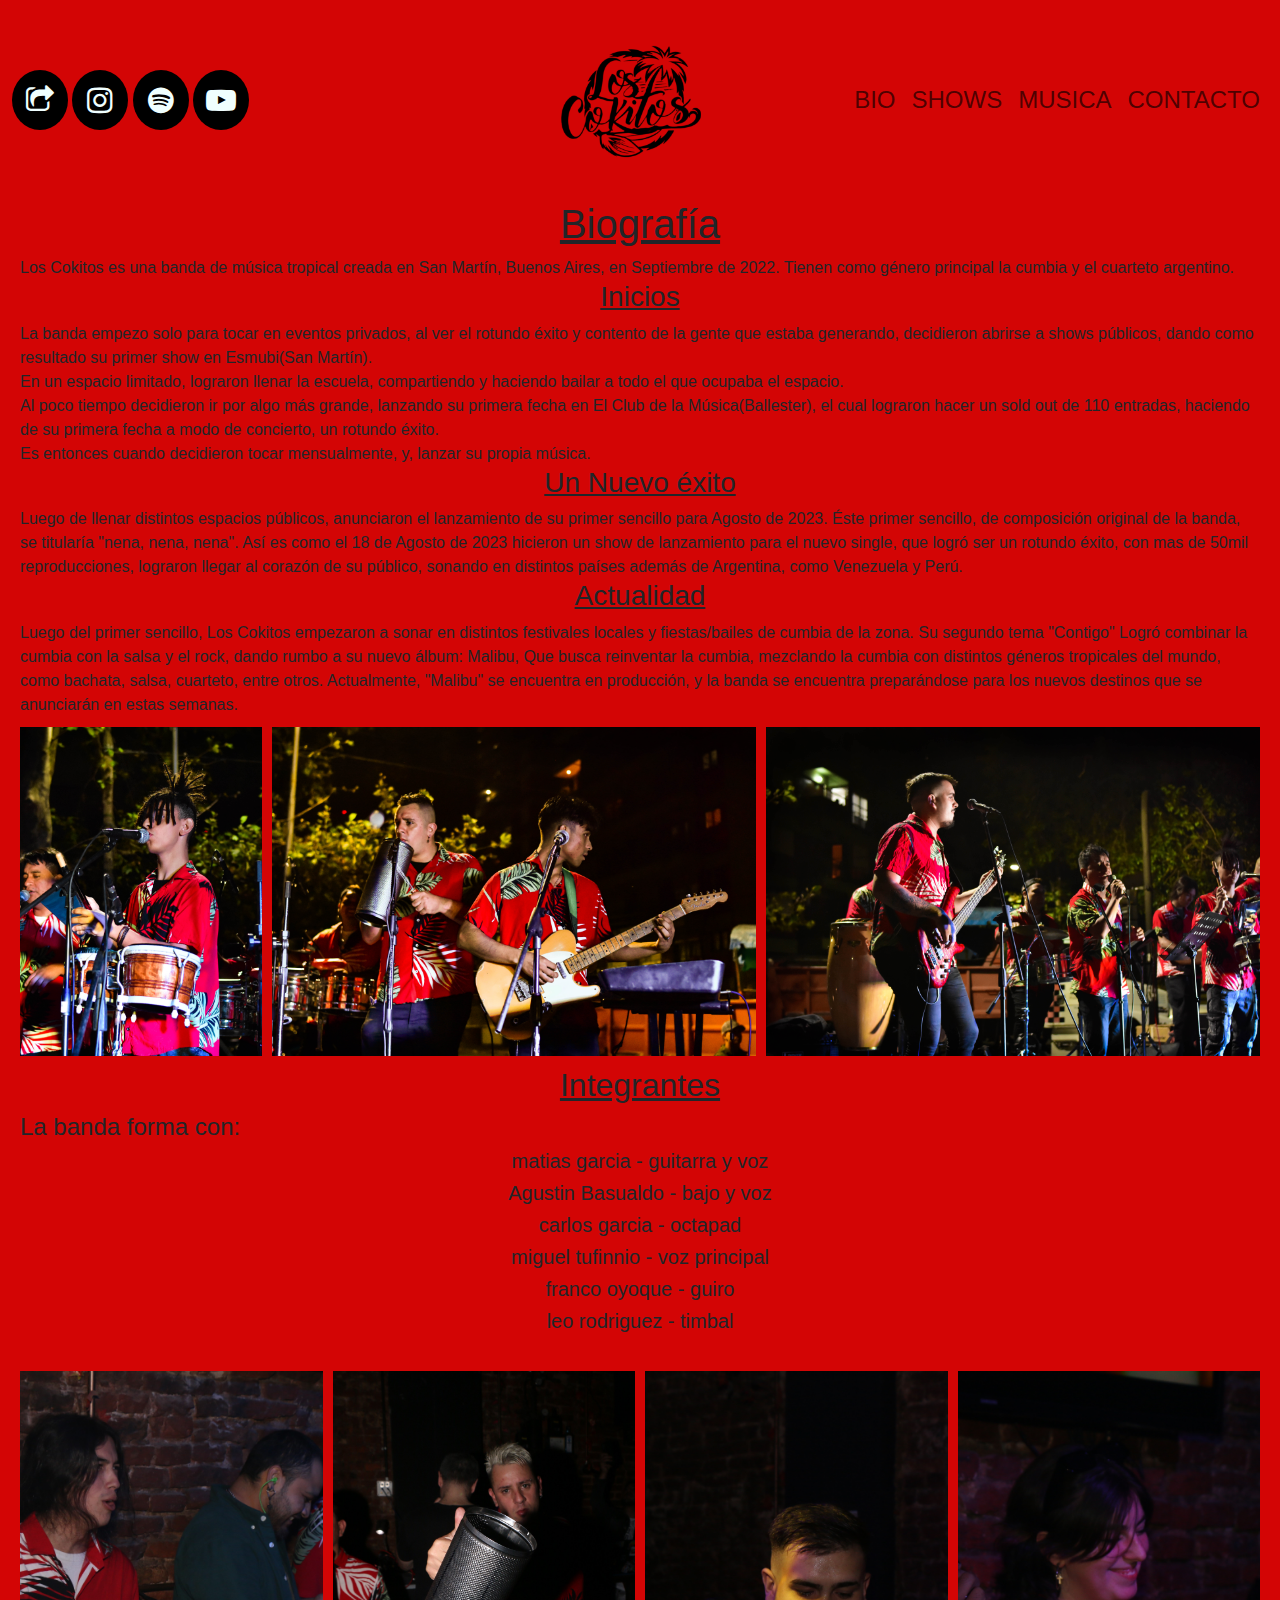
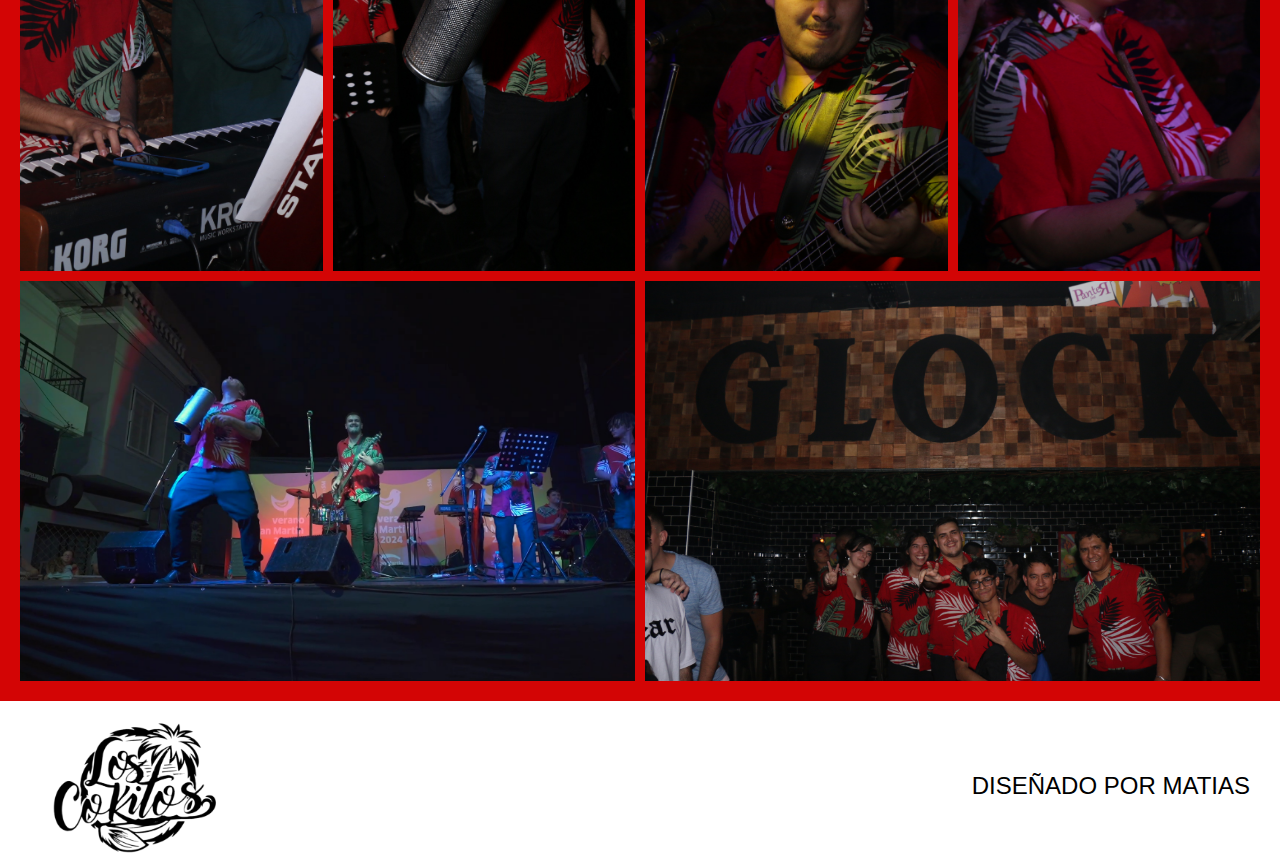
==== pages/bio.html @ a95f5f30 "Proyecto Final v-1" ====
<!doctype html>
<html lang="en">
  <head>
    <meta charset="utf-8">
    <meta name="viewport" content="width=device-width, initial-scale=1">
    <title>Biografía</title>
    <link rel="stylesheet" href="../estilos/styles2.css">
    <link rel="stylesheet" href="https://stackpath.bootstrapcdn.com/font-awesome/4.7.0/css/font-awesome.min.css">
    <link href="https://fonts.cdnfonts.com/css/gagalin" rel="stylesheet">
    <link href="https://cdn.jsdelivr.net/npm/bootstrap@5.3.3/dist/css/bootstrap.min.css" rel="stylesheet" integrity="sha384-QWTKZyjpPEjISv5WaRU9OFeRpok6YctnYmDr5pNlyT2bRjXh0JMhjY6hW+ALEwIH" crossorigin="anonymous">
  </head>

  <body>
    <header>
        <nav class="navbar navbar-expand-lg">
            <div class="container-fluid">
              <span class="botones">
                <a href="https://www.tiktok.com/@loscokitos" target="_blank" class="fa fa-share-square-o"></a>
                <a href="https://www.instagram.com/loscokitosoficial/" target="_blank" class="fa fa-instagram"> </a>
                <a href="https://open.spotify.com/intl-es/artist/5MUU8oWuJQ1hAJG97ciFEt" target="_blank" class="fa fa-spotify"></a>
                <a href="https://www.youtube.com/@loscokitosoficial" target="_blank" class="fa fa-youtube-play"></a>
            </span>
              <a id= "logo" href="../index.html"><img src="../img/Logo Negro.png" alt="Logo Cokitos"></a>
              <button class="navbar-toggler" type="button" data-bs-toggle="collapse" data-bs-target="#navbarNav" aria-controls="navbarNav" aria-expanded="false" aria-label="Toggle navigation">
                <span class="navbar-toggler-icon"></span>
              </button>
              <div class="collapse navbar-collapse" id="navbarNav">
                <ul class="navbar-nav">
                  <li class="nav-item">
                    <a class="nav-link" aria-current="page" href="bio.html">BIO</a>
                  </li>
                  <li class="nav-item">
                    <a class="nav-link" href="shows.html">SHOWS</a>
                  </li>
                  <li class="nav-item">
                    <a class="nav-link" href="musica.html">MUSICA</a>
                  </li>
                  <li class="nav-item">
                    <a class="nav-link" href="contacto.html">CONTACTO</a>
                  </li>
                </ul>
                
              </div>
            </div>
          </nav>
    </header>

    <main class="bio-container">
        <div class="bio">   
            <h1 class="page-title">Biografía</h1>

            <div class="main-txt">Los Cokitos es una banda de música tropical creada en San Martín, Buenos Aires, en Septiembre de 2022. Tienen como género principal la cumbia y el cuarteto argentino. 
            <h3 class="page-title">Inicios</h3>
            La banda empezo solo para tocar en eventos privados, al ver el rotundo éxito y contento de la gente que estaba generando, decidieron abrirse a shows públicos, dando como resultado su primer show en Esmubi(San Martín). <br> En un espacio limitado, lograron llenar la escuela, compartiendo y haciendo bailar a todo el que ocupaba el espacio. <br>
            Al poco tiempo decidieron ir por algo más grande, lanzando su primera fecha en El Club de la Música(Ballester), el cual lograron hacer un sold out de 110 entradas, haciendo de su primera fecha a modo de concierto, un rotundo éxito. <br> Es entonces cuando decidieron tocar mensualmente, y, lanzar su propia música.
            
            <h3 class="page-title">Un Nuevo éxito</h3>
            Luego de llenar distintos espacios públicos, anunciaron el lanzamiento de su primer sencillo para Agosto de 2023. Éste primer sencillo, de composición original de la banda, se titularía "nena, nena, nena". Así es como el 18 de Agosto de 2023 hicieron un show de lanzamiento para el nuevo single, que logró ser un rotundo éxito, con mas de 50mil reproducciones, lograron llegar al corazón de su público, sonando en distintos países además de Argentina, como Venezuela y Perú.
            <h3 class="page-title">Actualidad</h3>
            Luego del primer sencillo, Los Cokitos empezaron a sonar en distintos festivales locales y fiestas/bailes de cumbia de la zona. Su segundo tema "Contigo" Logró combinar la cumbia con la salsa y el rock, dando rumbo a su nuevo álbum: Malibu, Que busca reinventar la cumbia, mezclando la cumbia con distintos géneros tropicales del mundo, como bachata, salsa, cuarteto, entre otros. Actualmente, "Malibu" se encuentra en producción, y la banda se encuentra preparándose para los nuevos destinos que se anunciarán en estas semanas.
          </div>
            
        <div class="bio-img-container">

            <div class="bio-img-1">
                <img src="../img/Bio 2.jpg" alt="Cokitos en la Kennedy" >
            </div>
            <div  class="bio-img-2">
                <img src="../img/Bio 3.jpg" alt="Cokitos en la Kennedy">
            </div>
            <div class="bio-img-3">
                <img src="../img/Bio 1.jpg" alt="Cokitos en la Kennedy" >
            </div>

        </div>

   
        <div class="integrantes">
            <h2 class="page-title">Integrantes</h2>
            <h4>La banda forma con:
            </h4>
            <h6 class="int-txt">matias garcia - guitarra y voz</h6>
            <h6 class="int-txt">Agustin Basualdo - bajo y voz</h6>
            <h6 class="int-txt">carlos garcia - octapad</h6>
            <h6 class="int-txt">miguel tufinnio - voz principal</h6>
            <h6 class="int-txt">franco oyoque - guiro</h6>
            <h6 class="int-txt">leo rodriguez - timbal</h6>
            
        </div>

         <div class="integrantes-fot">
          <img src="../img/int-3.JPG" alt="Cokitos en Glock" class="int-img-3">
          <img src="../img/int-4.JPG" alt="Cokitos en Glock" class="int-img-4">
          <img src="../img/int-5.JPG" alt="Cokitos en Glock" class="int-img-5">
          <img src="../img/int-6.JPG" alt="Cokitos en Glock" class="int-img-6">
          <img src="../img/integrantes.jpg" alt="Cokitos en Carnavales" class="int-img-1">
          <img src="../img/int-2.JPG" alt="Cokitos en Glock" class="int-img-2">
         </div>
        
        
    </main>

       
<footer >
    <div class="footer-container">
      <img class="ft-logo"src="../img/Logo Negro.png" alt="Logo Cokitos">
      <div class="disenado">DISEÑADO POR MATIAS</div>
    </div>    
</footer>



<script src="https://cdn.jsdelivr.net/npm/bootstrap@5.3.3/dist/js/bootstrap.bundle.min.js" integrity="sha384-YvpcrYf0tY3lHB60NNkmXc5s9fDVZLESaAA55NDzOxhy9GkcIdslK1eN7N6jIeHz" crossorigin="anonymous"></script>
</body>
</html>
---- estilos/styles2.css ----
/*RESET*/
* {
  margin: 0;
  padding: 0;
  font-family: "Gagalin", sans-serif;
  background-color: rgb(211, 5, 5);
}

.margin {
  padding: 10px;
}

.page-title {
  display: flex;
  justify-content: center;
  text-decoration: underline;
}

.main-txt {
  padding: 0px 20px 0px 20px;
  display: flex;
  justify-content: center;
}

.full-img {
  width: 100%;
}

@media only screen and (min-width: 501px) {
  .full-img {
    height: 400px;
    object-fit: cover;
  }
}
.escuchanos1 {
  grid-area: escuchanos1;
}

.escuchanos2 {
  grid-area: escuchanos2;
}

.youtube {
  grid-area: youtube;
}

.spotify {
  grid-area: spotify;
}

.seguinos {
  display: grid;
  justify-items: center;
  height: 20px;
}

@media only screen and (min-width: 501px) {
  .vid-inicio {
    display: grid;
    grid-template-columns: 1fr 1fr;
    grid-template-rows: 60px 1fr;
    column-gap: 10px;
    grid-template-areas: "escuchanos1 escuchanos2" "youtube spotify";
  }
  .youtube {
    height: 100%;
  }
  .spotify {
    width: 100%;
  }
}
@media only screen and (min-width: 991px) {
  .vid-inicio {
    grid-template-rows: 40px 1fr;
  }
}
/* HEADER & FOOTER TELEFONOS*/
header {
  display: block;
  text-decoration: none;
  justify-content: center;
}
header img {
  width: 70%;
  justify-content: center;
}
header #logo {
  width: 33%;
  justify-content: center;
}
header .botones a {
  text-decoration: none;
  font-size: 15px;
  text-align: center;
  width: 28px;
  line-height: 30px;
  background-color: black;
  color: azure;
  border-radius: 50%;
}

footer .footer-container {
  padding-right: 10px;
  color: black;
  background-color: rgb(255, 255, 255);
  display: flex;
  justify-content: space-between;
}
footer .footer-container .disenado {
  background-color: rgb(255, 255, 255);
  align-self: center;
  font-size: small;
}
footer .footer-container .ft-logo {
  background-color: rgb(255, 255, 255);
  width: 20%;
}

/* HEADER & FOOTER TABLETS */
@media only screen and (min-width: 501px) and (max-width: 991px) {
  header .botones a {
    font-size: 30px;
    width: 56px;
    line-height: 60px;
    border-radius: 50%;
  }
  footer .footer-container .disenado {
    font-size: x-large;
  }
}
/* HEADER & FOOTER DESTKOP */
@media only screen and (min-width: 992px) {
  header {
    display: flex;
    justify-content: space-between;
  }
  header img {
    width: 60%;
    justify-content: center;
  }
  header #logo {
    width: 23%;
    display: grid;
    justify-items: center;
  }
  header .navbar-collapse {
    font-size: x-large;
    max-width: 20%;
    justify-content: end;
  }
  header .container-fluid {
    justify-content: space-between;
  }
  header .navbar-expand-lg {
    height: 200px;
  }
  header .botones a {
    font-size: 30px;
    width: 56px;
    line-height: 60px;
    border-radius: 50%;
  }
  footer .footer-container {
    height: 150px;
  }
  footer .footer-container .disenado {
    padding-right: 20px;
    font-size: x-large;
  }
  footer .footer-container .ft-logo {
    padding-left: 20px;
    object-fit: cover;
  }
}
/* PAGINAS */
main .main-txt {
  font-size: small;
}
main div img {
  width: 100%;
  height: 100%;
  object-fit: cover;
}
main .bio-img-container {
  margin: 0 20px;
  display: grid;
  grid-template-columns: 1fr 2fr;
  grid-template-rows: repeat(2, 1fr);
  column-gap: 10px;
  row-gap: 10px;
}
main .bio-img-container .bio-img-3 {
  grid-column: span 2;
}
main .integrantes {
  margin: 0 20px;
  padding-bottom: 20px;
}
main .integrantes .int-txt {
  display: flex;
  justify-content: center;
  font-size: 20px;
}

main div .main-txt {
  display: block;
}

@media only screen and (max-width: 500px) {
  .int-img-2, .int-img-3, .int-img-4, .int-img-5, .int-img-6 {
    display: none;
  }
}
@media only screen and (min-width: 501px) and (max-width: 991px) {
  main .main-txt {
    font-size: large;
  }
  main .bio-img-container {
    display: grid;
    grid-template-rows: 50% 70%;
    max-height: 80vh;
  }
  main .bio-img-container .bio-img-3 {
    height: 70%;
  }
  .int-img-2, .int-img-3, .int-img-4, .int-img-5, .int-img-6 {
    display: none;
  }
}
@media only screen and (min-width: 991px) {
  main div .main-txt {
    font-size: medium;
  }
  main .bio-img-container {
    margin: 10px 20px;
    grid-template-columns: 1fr 2fr 1fr 1fr;
    grid-template-rows: 1fr;
  }
  main .integrantes-fot {
    margin: 10px 20px;
    display: grid;
    grid-template-columns: repeat(4, 1fr);
    grid-template-rows: 500px 400px;
    column-gap: 10px;
    row-gap: 10px;
    padding-bottom: 20px;
  }
  main .integrantes-fot .int-img-1, main .integrantes-fot .int-img-2 {
    grid-column: span 2;
    height: 100%;
  }
}
.shows {
  display: grid;
  grid-template-columns: repeat(3, 1fr);
  grid-template-rows: 48% 48%;
  justify-items: center;
  height: 30vh;
}

@media only screen and (max-width: 1170px) {
  nav #vivo iframe {
    width: 100%;
    height: 100%;
  }
}
@media only screen and (min-width: 601px) and (max-width: 1170px) {
  #vivo {
    grid-template-rows: repeat(2, 250px);
    grid-template-columns: repeat(2, 1fr);
  }
}
@media only screen and (min-width: 601px) {
  nav div.shows {
    font-size: x-large;
    height: 400px;
    align-items: center;
  }
  #vivo {
    display: grid;
    justify-content: center;
    row-gap: 10px;
    column-gap: 10px;
    grid-template-areas: "vid-1 vid-2" "vid-3 vid-4";
  }
  #vivo #vid-1 {
    grid-area: vid-1;
  }
  #vivo #vid-2 {
    grid-area: vid-2;
  }
  #vivo #vid-3 {
    grid-area: vid-3;
  }
  #vivo #vid-4 {
    grid-area: vid-4;
  }
}
/* MUSICA PAG */
.musica {
  display: grid;
  row-gap: 15px;
  height: 75%;
  margin: 15px 15px 0px 15px;
  align-items: center;
  padding-bottom: 15px;
  grid-template-columns: 50% 50%;
  grid-template-rows: 1fr;
  column-gap: 10px;
  justify-items: center;
  grid-template-areas: "portada1 portada2" "album1 album2" "info-nena info-contigo" "clip1 clip2" "cl-nena cl-cont" "ofi1 ofi2" "nena contigo";
}
.musica #portada1 {
  grid-area: portada1;
}
.musica #portada2 {
  grid-area: portada2;
}
.musica #album1 {
  grid-area: album1;
}
.musica #album2 {
  grid-area: album2;
}
.musica #clip1 {
  grid-area: clip1;
}
.musica #clip2 {
  grid-area: clip2;
}
.musica #cl-nena {
  grid-area: cl-nena;
}
.musica #cl-cont {
  grid-area: cl-cont;
}
.musica #info-nena {
  grid-area: info-nena;
}
.musica #info-contigo {
  grid-area: info-contigo;
}
.musica #ofi1 {
  grid-area: ofi1;
}
.musica #ofi2 {
  grid-area: ofi2;
}
.musica #nena {
  grid-area: nena;
}
.musica #contigo {
  grid-area: contigo;
}
.musica .ul-es {
  display: grid;
  justify-content: center;
}
.musica .portadas {
  width: 30%;
  height: 100%;
  display: grid;
  justify-self: center;
  object-fit: cover;
}
.musica .album {
  display: grid;
  justify-self: center;
  align-self: baseline;
}

@media only screen and (max-width: 660px) {
  #nena, #contigo {
    width: 90%;
    height: 90%;
  }
  #promo1, #promo2 {
    display: none;
  }
}
@media only screen and (min-width: 501px) {
  #nena, #contigo {
    width: 100%;
    height: 250px;
  }
  #contigo {
    padding-right: 15px;
  }
}
@media only screen and (min-width: 901px) {
  #nena, #contigo {
    height: 350px;
  }
}
.contactos {
  margin: 15px 15px 0px 15px;
  padding-bottom: 15px;
}

input {
  background-color: white;
}

textarea {
  background-color: white;
}

.botones-c a {
  text-decoration: none;
  font-size: 20px;
  text-align: center;
  width: 43px;
  line-height: 40px;
  background-color: black;
  color: azure;
  border-radius: 50%;
  margin-left: 20px;
}

header img{
    width: 70% ;
    justify-content: center;
}
.margin{
    
    padding: 10px;
}
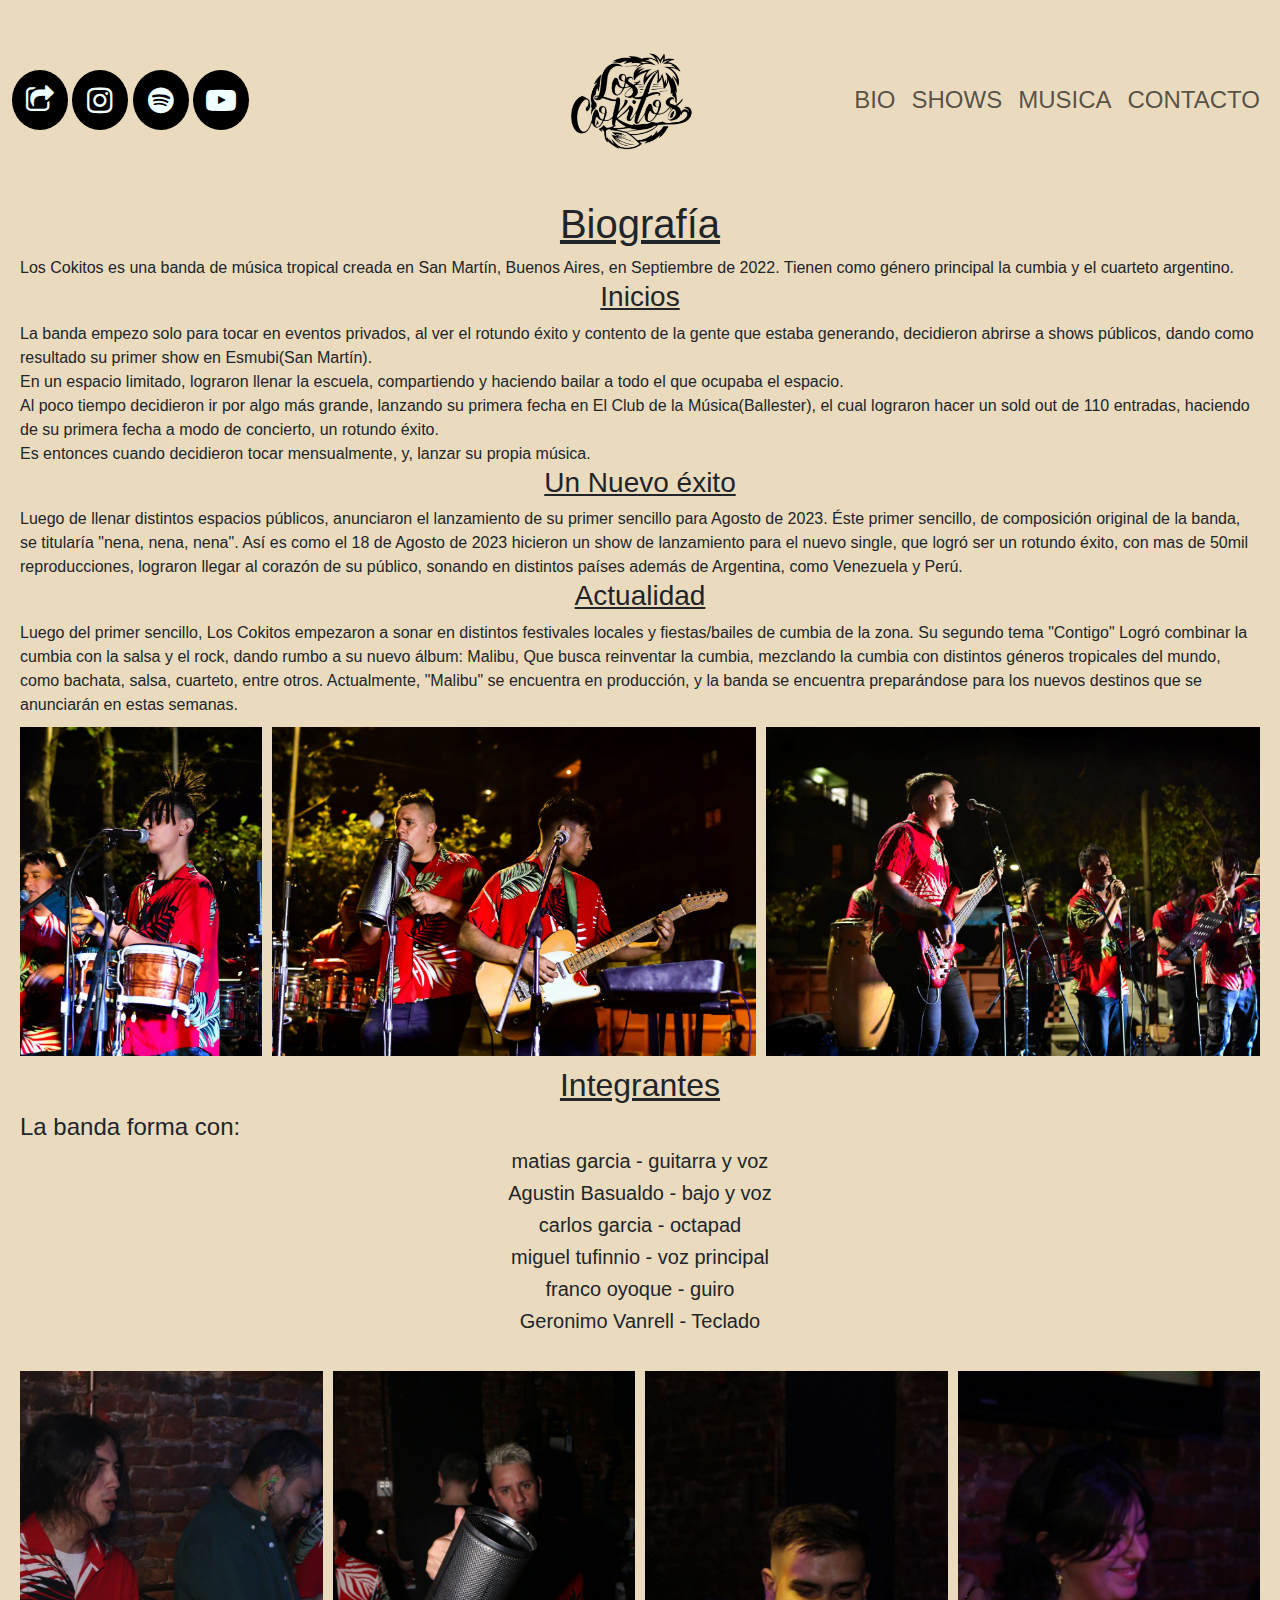
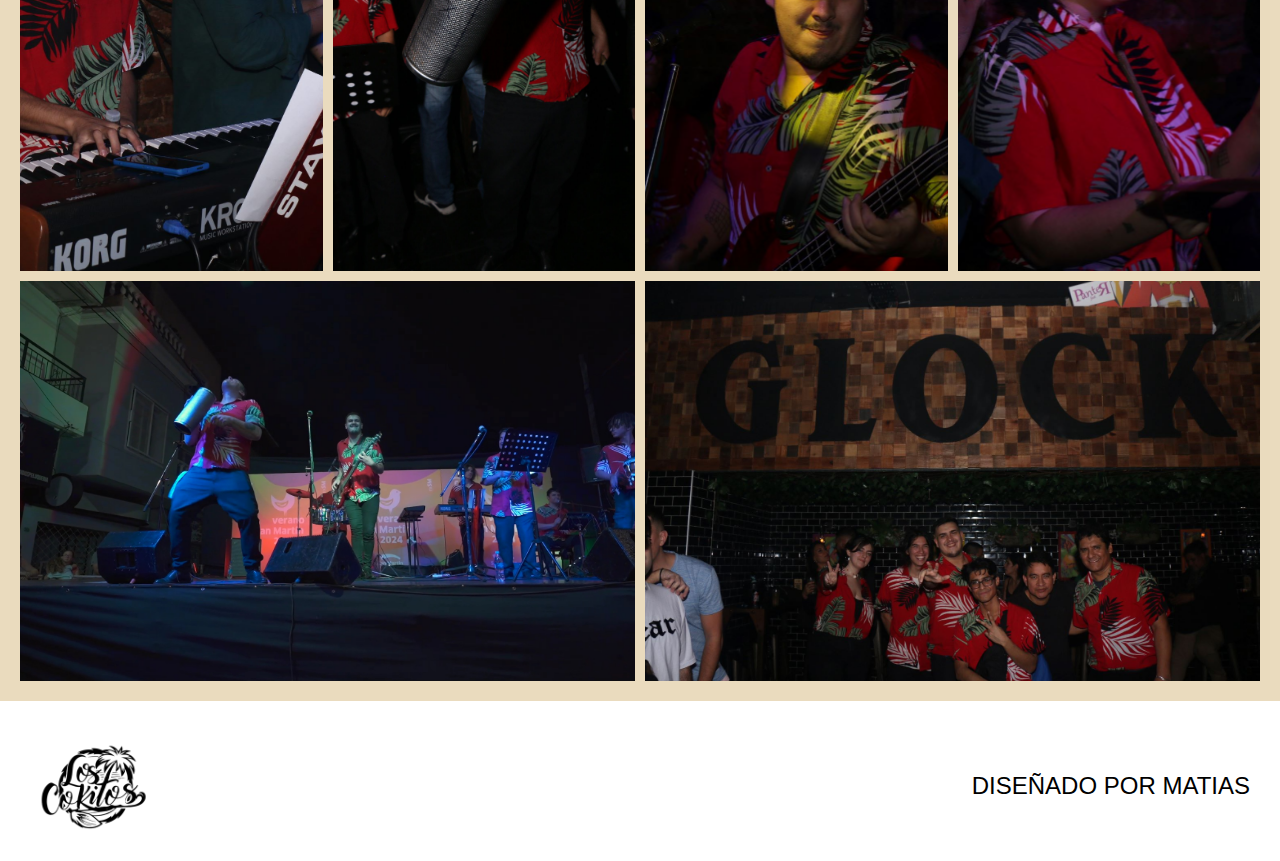
==== commit b0f20b07: "Proyecto Final Julio nuevas img modifcacion de css" ====
--- a/pages/bio.html
+++ b/pages/bio.html
@@ -84,7 +84,7 @@
             <h6 class="int-txt">carlos garcia - octapad</h6>
             <h6 class="int-txt">miguel tufinnio - voz principal</h6>
             <h6 class="int-txt">franco oyoque - guiro</h6>
-            <h6 class="int-txt">leo rodriguez - timbal</h6>
+            <h6 class="int-txt">Geronimo Vanrell - Teclado</h6>
             
         </div>
 
--- a/estilos/styles2.css
+++ b/estilos/styles2.css
@@ -3,7 +3,7 @@
   margin: 0;
   padding: 0;
   font-family: "Gagalin", sans-serif;
-  background-color: rgb(211, 5, 5);
+  background-color: #EADBBE;
 }
 
 .margin {
@@ -32,6 +32,8 @@
     object-fit: cover;
   }
 }
+/* VARIABLES */
+/* MIXINS */
 .escuchanos1 {
   grid-area: escuchanos1;
 }
@@ -57,8 +59,8 @@
 @media only screen and (min-width: 501px) {
   .vid-inicio {
     display: grid;
+    grid-template-rows: 60px 1fr;
     grid-template-columns: 1fr 1fr;
-    grid-template-rows: 60px 1fr;
     column-gap: 10px;
     grid-template-areas: "escuchanos1 escuchanos2" "youtube spotify";
   }
@@ -170,8 +172,11 @@
   footer .footer-container .ft-logo {
     padding-left: 20px;
     object-fit: cover;
-  }
-}
+    width: auto;
+  }
+}
+/* VARIABLES */
+/* MIXINS */
 /* PAGINAS */
 main .main-txt {
   font-size: small;
@@ -184,10 +189,10 @@
 main .bio-img-container {
   margin: 0 20px;
   display: grid;
+  grid-template-rows: repeat(2, 1fr);
   grid-template-columns: 1fr 2fr;
-  grid-template-rows: repeat(2, 1fr);
+  row-gap: 10px;
   column-gap: 10px;
-  row-gap: 10px;
 }
 main .bio-img-container .bio-img-3 {
   grid-column: span 2;
@@ -233,16 +238,16 @@
   }
   main .bio-img-container {
     margin: 10px 20px;
+    grid-template-rows: 1fr;
     grid-template-columns: 1fr 2fr 1fr 1fr;
-    grid-template-rows: 1fr;
   }
   main .integrantes-fot {
     margin: 10px 20px;
     display: grid;
+    grid-template-rows: 500px 400px;
     grid-template-columns: repeat(4, 1fr);
-    grid-template-rows: 500px 400px;
+    row-gap: 10px;
     column-gap: 10px;
-    row-gap: 10px;
     padding-bottom: 20px;
   }
   main .integrantes-fot .int-img-1, main .integrantes-fot .int-img-2 {
@@ -252,10 +257,14 @@
 }
 .shows {
   display: grid;
+  grid-template-rows: 48% 48%;
   grid-template-columns: repeat(3, 1fr);
-  grid-template-rows: 48% 48%;
   justify-items: center;
   height: 30vh;
+}
+
+.ul-gen {
+  color: #7E7564;
 }
 
 @media only screen and (max-width: 1170px) {
@@ -297,78 +306,93 @@
   }
 }
 /* MUSICA PAG */
-.musica {
-  display: grid;
-  row-gap: 15px;
-  height: 75%;
-  margin: 15px 15px 0px 15px;
-  align-items: center;
-  padding-bottom: 15px;
-  grid-template-columns: 50% 50%;
-  grid-template-rows: 1fr;
-  column-gap: 10px;
-  justify-items: center;
-  grid-template-areas: "portada1 portada2" "album1 album2" "info-nena info-contigo" "clip1 clip2" "cl-nena cl-cont" "ofi1 ofi2" "nena contigo";
-}
-.musica #portada1 {
-  grid-area: portada1;
-}
-.musica #portada2 {
-  grid-area: portada2;
-}
-.musica #album1 {
-  grid-area: album1;
-}
-.musica #album2 {
-  grid-area: album2;
-}
-.musica #clip1 {
-  grid-area: clip1;
-}
-.musica #clip2 {
-  grid-area: clip2;
-}
-.musica #cl-nena {
-  grid-area: cl-nena;
-}
-.musica #cl-cont {
-  grid-area: cl-cont;
-}
-.musica #info-nena {
-  grid-area: info-nena;
-}
-.musica #info-contigo {
-  grid-area: info-contigo;
-}
-.musica #ofi1 {
-  grid-area: ofi1;
-}
-.musica #ofi2 {
-  grid-area: ofi2;
-}
-.musica #nena {
-  grid-area: nena;
-}
-.musica #contigo {
-  grid-area: contigo;
-}
-.musica .ul-es {
+.ul-es {
+  color: #7E7564;
   display: grid;
   justify-content: center;
 }
-.musica .portadas {
-  width: 30%;
-  height: 100%;
-  display: grid;
-  justify-self: center;
-  object-fit: cover;
-}
-.musica .album {
-  display: grid;
-  justify-self: center;
-  align-self: baseline;
-}
-
+
+@media only screen and (max-width: 500px) {
+  .musica {
+    display: grid;
+    height: 75%;
+    margin: 15px 15px 0px 15px;
+    align-items: center;
+    padding-bottom: 15px;
+    grid-template-rows: 1fr;
+    grid-template-columns: 100%;
+    row-gap: 15px;
+    column-gap: 10px;
+    justify-items: center;
+    grid-template-areas: "portada1" "album1" "ver1" "nena" "portada2" "album2" "ver2";
+  }
+  .musica #portada1 {
+    width: 50%;
+    grid-area: portada1;
+  }
+  .musica #portada2 {
+    width: 50%;
+    grid-area: portada2;
+  }
+  .musica #album1 {
+    grid-area: album1;
+  }
+  .musica #album2 {
+    grid-area: album2;
+  }
+  .musica .card-body {
+    background-color: #7E7564;
+  }
+  .musica .btn-primary {
+    background-color: #7E7564;
+  }
+  .musica #ver1 {
+    justify-self: center;
+    grid-area: ver1;
+  }
+  .musica #ver2 {
+    justify-self: center;
+    grid-area: ver2;
+  }
+  .musica #vernena, .musica #vercontigo {
+    width: 100%;
+    height: 200px;
+  }
+  .musica .info-nena {
+    display: none;
+  }
+  .musica .info-contigo {
+    display: none;
+  }
+  .musica #ofi1 {
+    display: none;
+    grid-area: ofi1;
+  }
+  .musica #ofi2 {
+    display: none;
+    grid-area: ofi2;
+  }
+  .musica #nena {
+    display: none;
+    grid-area: nena;
+  }
+  .musica #contigo {
+    display: none;
+    grid-area: contigo;
+  }
+  .musica .portadas {
+    width: 100%;
+    height: 100%;
+    display: grid;
+    justify-self: center;
+    object-fit: cover;
+  }
+  .musica .album {
+    display: grid;
+    justify-self: center;
+    align-self: baseline;
+  }
+}
 @media only screen and (max-width: 660px) {
   #nena, #contigo {
     width: 90%;
@@ -379,6 +403,87 @@
   }
 }
 @media only screen and (min-width: 501px) {
+  .musica {
+    display: grid;
+    height: 75%;
+    margin: 15px 15px 0px 15px;
+    align-items: center;
+    padding-bottom: 15px;
+    grid-template-rows: 1fr;
+    grid-template-columns: 50% 50%;
+    row-gap: 15px;
+    column-gap: 10px;
+    justify-items: center;
+    grid-template-areas: "portada1 portada2" "album1 album2" "info-nena info-contigo" "clip1 clip2" "cl-nena cl-cont" "ofi1 ofi2" "nena contigo";
+  }
+  .musica #portada1 {
+    grid-area: portada1;
+  }
+  .musica #portada2 {
+    grid-area: portada2;
+  }
+  .musica #album1 {
+    grid-area: album1;
+  }
+  .musica #album2 {
+    grid-area: album2;
+  }
+  .musica #ver1 {
+    display: none;
+  }
+  .musica #ver2 {
+    display: none;
+  }
+  .musica #vernena {
+    display: none;
+  }
+  .musica #vercontigo {
+    display: none;
+  }
+  .musica #clip1 {
+    grid-area: clip1;
+  }
+  .musica #clip2 {
+    grid-area: clip2;
+  }
+  .musica #cl-nena {
+    grid-area: cl-nena;
+  }
+  .musica #cl-cont {
+    grid-area: cl-cont;
+  }
+  .musica #info-nena {
+    grid-area: info-nena;
+  }
+  .musica #info-contigo {
+    grid-area: info-contigo;
+  }
+  .musica #ofi1 {
+    grid-area: ofi1;
+  }
+  .musica #ofi2 {
+    grid-area: ofi2;
+  }
+  .musica #nena {
+    grid-area: nena;
+  }
+  .musica #contigo {
+    grid-area: contigo;
+  }
+  .musica .portadas {
+    width: 30%;
+    height: 100%;
+    display: grid;
+    justify-self: center;
+    object-fit: cover;
+  }
+  .musica .album {
+    display: grid;
+    justify-self: center;
+    align-self: baseline;
+  }
+}
+@media only screen and (min-width: 501px) {
   #nena, #contigo {
     width: 100%;
     height: 250px;
@@ -394,7 +499,20 @@
 }
 .contactos {
   margin: 15px 15px 0px 15px;
-  padding-bottom: 15px;
+}
+
+label {
+  width: 100%;
+  font-size: 0.9em;
+}
+
+.contacto {
+  height: 50px;
+  align-items: center;
+  justify-items: center;
+  display: grid;
+  grid-template-rows: 1fr;
+  grid-template-columns: repeat(4, 1fr);
 }
 
 input {
@@ -417,11 +535,159 @@
   margin-left: 20px;
 }
 
-header img{
-    width: 70% ;
-    justify-content: center;
-}
-.margin{
-    
-    padding: 10px;
-}+@media only screen and (max-width: 500px) {
+  .input {
+    width: 80%;
+    padding: 2px 6px;
+    font-size: 0.85em;
+    border: 2px solid black;
+    border-radius: 10px;
+  }
+  #consulta {
+    border: 2px solid black;
+    border-radius: 10px;
+    width: 90%;
+  }
+  .submit {
+    border: 2px solid black;
+    width: 25%;
+    background-color: #7E7564;
+    color: #EADBBE;
+    font-size: 1.2em;
+    border-radius: 6px;
+    margin-bottom: 5px;
+    letter-spacing: 1px;
+  }
+}
+@media only screen and (max-width: 990px) {
+  #rider, #dossier {
+    display: none;
+  }
+}
+@media only screen and (min-width: 501px) {
+  .input {
+    width: 50%;
+    padding: 2px 6px;
+    font-size: 0.9em;
+    border: 3px solid black;
+    border-radius: 10px;
+  }
+  .submit {
+    border: 3px solid black;
+    width: 12%;
+    padding: 2px;
+    background-color: #7E7564;
+    color: #EADBBE;
+    font-size: 1em;
+    border-radius: 6px;
+    margin-bottom: 5px;
+    letter-spacing: 1px;
+  }
+  #consulta {
+    border: 3px solid black;
+    border-radius: 10px;
+    width: 60%;
+  }
+}
+@media only screen and (min-width: 501px) and (max-width: 990px) {
+  .contacto {
+    height: 75px;
+  }
+  label {
+    font-size: 1.2em;
+  }
+  .botones-c a {
+    border-style: solid;
+    border-color: rgb(116, 97, 83);
+    font-size: 40px;
+    width: 65px;
+    line-height: 60px;
+    border-radius: 60%;
+  }
+}
+@media only screen and (min-width: 991px) {
+  main div p {
+    font-size: large;
+  }
+  .contacto {
+    height: 100px;
+  }
+  .contactos .page-title {
+    display: none;
+  }
+  .botones-c a {
+    border-style: solid;
+    border-color: rgb(116, 97, 83);
+    font-size: 50px;
+    width: 80px;
+    line-height: 75px;
+    border-radius: 60%;
+  }
+  .input {
+    width: 50%;
+    padding: 2px 6px;
+    font-size: 0.85em;
+    border: 3px solid black;
+    border-radius: 10px;
+  }
+  .consulta {
+    font-size: x-large;
+  }
+  #consulta {
+    border: 3px solid black;
+    border-radius: 10px;
+    width: 60%;
+    padding: 5px;
+  }
+  #form-rider {
+    display: grid;
+    grid-template-rows: 1fr 1fr;
+    grid-template-columns: 3fr 1fr;
+    grid-template-areas: "formm rider" "formm dossier";
+  }
+  #formm {
+    grid-area: formm;
+    grid-row: span 2;
+  }
+  #rider, #dossier {
+    border: 3px solid rgba(0, 0, 0, 0.3490196078);
+    padding: 15px;
+    border-radius: 10px;
+    background-color: rgba(126, 117, 100, 0.8);
+    color: #dfcfaf;
+    box-shadow: 0 0 40px 0 rgba(0, 0, 0, 0.4666666667);
+  }
+  #rider h4, #dossier h4 {
+    letter-spacing: 0.7px;
+    text-shadow: 1px 1px 0 black;
+  }
+  #rider h4, #rider a, #dossier h4, #dossier a {
+    font-size: auto;
+    background-color: rgba(126, 117, 100, 0.0666666667);
+  }
+  #rider a, #dossier a {
+    text-shadow: none;
+    color: rgb(55, 118, 236);
+  }
+  #rider {
+    grid-area: rider;
+    align-self: center;
+  }
+  #dossier {
+    align-self: start;
+    grid-area: dossier;
+  }
+  .submit {
+    border: 3px solid black;
+    padding: 2px;
+    background-color: #7E7564;
+    color: #EADBBE;
+    font-size: 1em;
+    border-radius: 6px;
+    margin-bottom: 5px;
+    letter-spacing: 1px;
+    width: 12%;
+  }
+}
+
+/*# sourceMappingURL=styles2.css.map */
